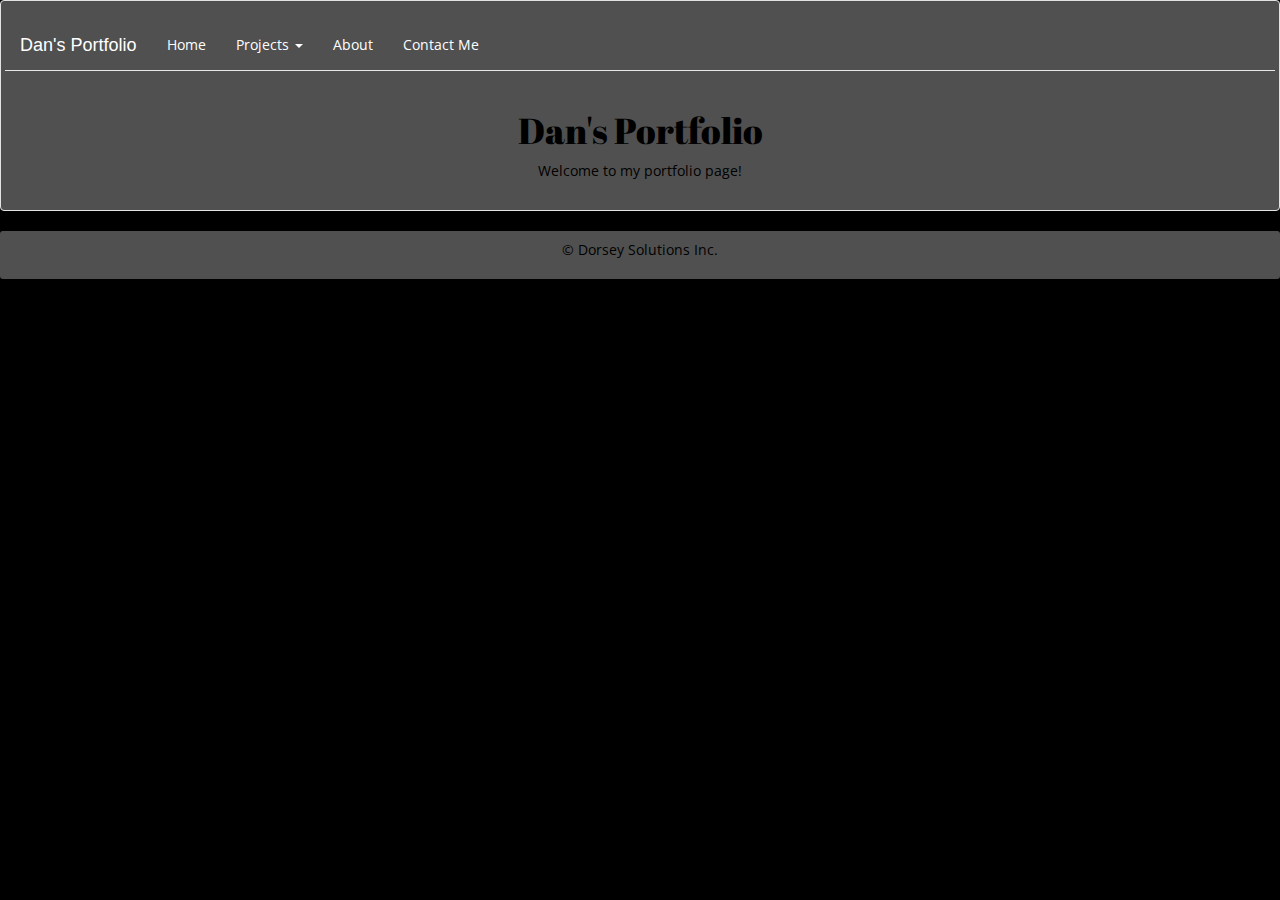
==== index.html @ 7fabb73d "Added search and addUser functionality" ====
<!DOCTYPE html>
<html lang="en">
  <head>
    <title>Dan's Portfolio</title>
    <meta charset="utf-8">
    <!-- FONT FACES -->
    <link href="https://fonts.googleapis.com/css?family=Abril+Fatface" rel="stylesheet">
    <link href="https://fonts.googleapis.com/css?family=Ubuntu" rel="stylesheet">
    <link href="https://fonts.googleapis.com/css?family=Open+Sans" rel="stylesheet">
    <!-- EXTERNAL CDN -->
    <script
  src="https://code.jquery.com/jquery-3.1.1.js"
  integrity="sha256-16cdPddA6VdVInumRGo6IbivbERE8p7CQR3HzTBuELA="
  crossorigin="anonymous"></script>
  <script src="https://maxcdn.bootstrapcdn.com/bootstrap/3.3.7/js/bootstrap.min.js" integrity="sha384-Tc5IQib027qvyjSMfHjOMaLkfuWVxZxUPnCJA7l2mCWNIpG9mGCD8wGNIcPD7Txa" crossorigin="anonymous"></script>
  <link rel="stylesheet" type="text/css" href="https://maxcdn.bootstrapcdn.com/bootstrap/3.3.7/css/bootstrap.min.css">
  <!-- LOCAL CSS -->
  <link rel="stylesheet" type="text/css" href="styles/main.css">

  </head>
  <body>
    <div class="container-fluid text-center well">
      <div class="row">
        <nav class="navbar navbar-default">
          <div class="navbar-header navigation">
            <a class="navbar-brand" href="#">Dan's Portfolio</a>
            <ul class="nav navbar-nav">
              <li><a href="index.html">Home</a></li>
              <li class="dropdown">
                <a class="dropdown-toggle" data-toggle="dropdown" href="#">Projects
                  <span class="caret"></span></a>
                  <ul class="dropdown-menu">
                    <li><a href="pages/quotes.html">Quotes</a></li>
                    <li><a href="pages/weather.html">Weather</a></li>
                    <li><a href="pages/twitch.html">Twitch</a></li>
                    <li><a href="pages/wiki.html">Wikipedia</a></li>
                  </ul>
              </li>
              <li><a href="pages/about.html">About</a></li>
              <li><a href="pages/contact.html">Contact Me</a></li>
            </ul>
          </div>
        </nav>
      </div>
      <div class="row">
        <h1>Dan's Portfolio</h1>
      </div>
      <div class="row">
        <p>Welcome to my portfolio page!</p>
      </div>
    </div>
    <div class="container-fluid text-center well-sm">
      <p>&copy; Dorsey Solutions Inc.</p>
    </div>
    <!-- LOCAL JS -->
    <script type="text/javascript" src="scripts/main.js"></script>
  </body>
</html>
---- styles/main.css ----
/*media queries*/
@media (max-width: 767px){
  .navbar-brand {
    display: none;
  }
}


body {
  background-color: #000;
}

p, h1 {
  color: #000;
}
h1 {
  font-family: 'Abril Fatface', cursive;
}

p, li {
  font-family: 'Open Sans', sans-serif;
}

.button:focus, .button:active {
  outline: none !important;
}

.button {
  font-family: 'Ubuntu', sans-serif;
}

/*NAVBAR STYLES*/
.container-fluid, .navbar {
  background-color: rgb(80, 80, 80);
}

.navbar {
  border-top: none;
  border-left: none;
  border-right: none;
  border-radius: 0;
}

.navbar-brand {
  cursor: default;
}

.navbar .nav li a, .navbar .navbar-brand,.navbar .nav li a:visited, .navbar .navbar-brand:visited {
  color: #FFF;
}
.navbar .nav li a:hover, .navbar .navbar-brand:hover{
  color: #BBB;
}

.navbar .nav li.dropdown.open > a:focus{
  background-color: #999;
}
.navbar .nav .dropdown ul{
  background-color: #000;
}
.navbar .nav .dropdown li a:hover {
  background-color: #666;
}

#portrait {
  max-width: 50%;
  border-radius: 50%;
}

ul {
  list-style-type: none;
}
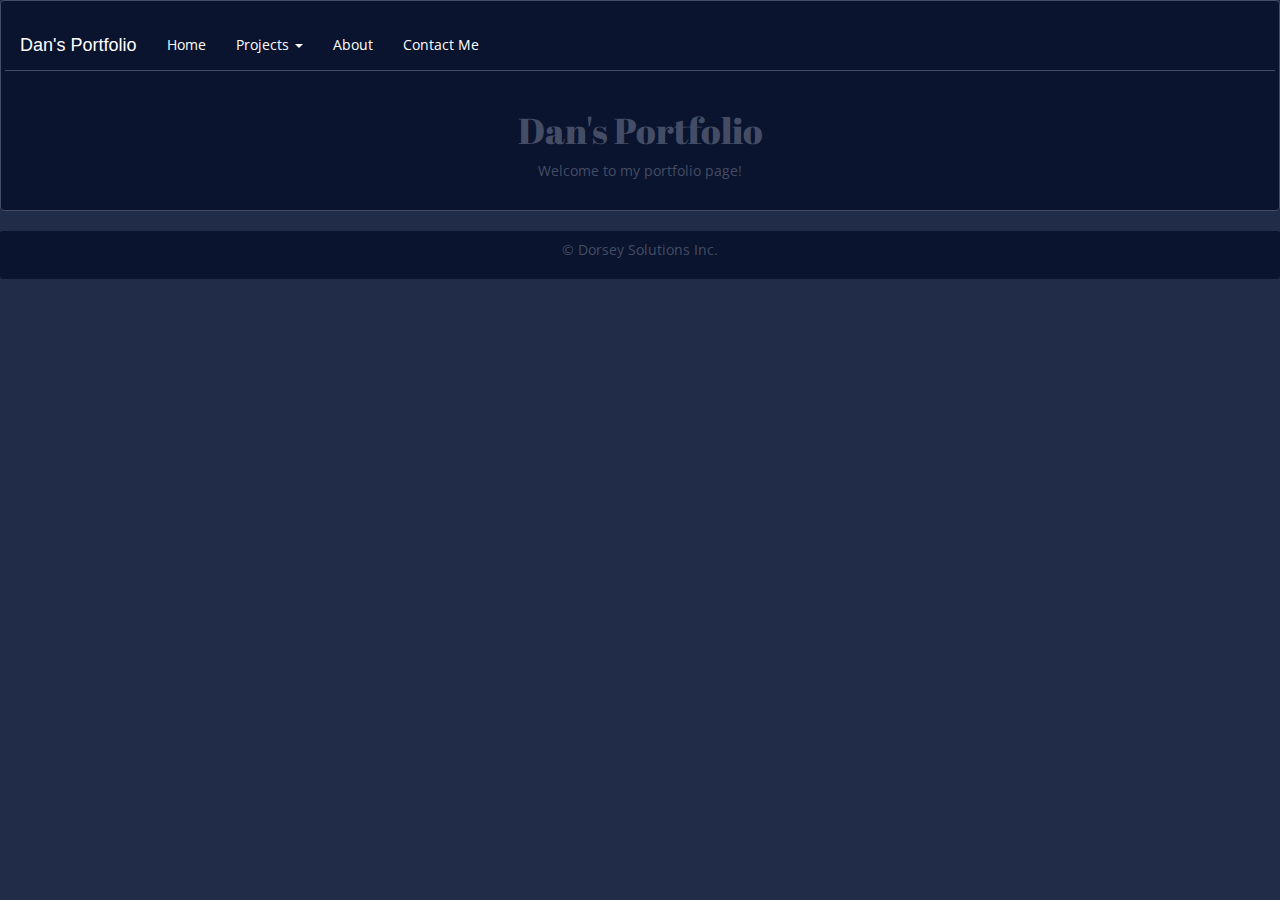
==== commit 75d2ba14: "renamed files and updated info" ====
--- a/index.html
+++ b/index.html
@@ -16,7 +16,7 @@
   <link rel="stylesheet" type="text/css" href="https://maxcdn.bootstrapcdn.com/bootstrap/3.3.7/css/bootstrap.min.css">
   <!-- LOCAL CSS -->
   <link rel="stylesheet" type="text/css" href="styles/main.css">
-
+  <meta name="viewport" content="width=device-width, initial-scale=1">
   </head>
   <body>
     <div class="container-fluid text-center well">
@@ -34,6 +34,7 @@
                     <li><a href="pages/weather.html">Weather</a></li>
                     <li><a href="pages/twitch.html">Twitch</a></li>
                     <li><a href="pages/wiki.html">Wikipedia</a></li>
+                    <li><a href="pages/todo.html">Todo</a></li>
                   </ul>
               </li>
               <li><a href="pages/about.html">About</a></li>
--- a/styles/main.css
+++ b/styles/main.css
@@ -7,17 +7,17 @@
 
 
 body {
-  background-color: #000;
+  background-color: #212C48;
 }
 
-p, h1 {
-  color: #000;
+p, h1, h2, h3, h4, h5, article, li {
+  color: #444D65;
 }
-h1 {
+h1, h2, h3, h4, h5 {
   font-family: 'Abril Fatface', cursive;
 }
 
-p, li {
+p, li, article {
   font-family: 'Open Sans', sans-serif;
 }
 
@@ -25,13 +25,20 @@
   outline: none !important;
 }
 
-.button {
+.button, .button:focus {
   font-family: 'Ubuntu', sans-serif;
+  background-color: #444D65;
+  color: #000;
+}
+
+.button:hover {
+  color: #0A142E;
 }
 
 /*NAVBAR STYLES*/
 .container-fluid, .navbar {
-  background-color: rgb(80, 80, 80);
+  background-color: #0A142E;
+  border-color: #444D65;
 }
 
 .navbar {
@@ -43,23 +50,26 @@
 
 .navbar-brand {
   cursor: default;
+  outline: none;
 }
 
 .navbar .nav li a, .navbar .navbar-brand,.navbar .nav li a:visited, .navbar .navbar-brand:visited {
   color: #FFF;
+  outline: none;
 }
-.navbar .nav li a:hover, .navbar .navbar-brand:hover{
-  color: #BBB;
+.navbar .nav li a:hover, .navbar .navbar-brand:hover, .navbar .nav li a::after, .navbar .nav li a:active{
+  color: #CCC;
+  outline: none;
 }
 
 .navbar .nav li.dropdown.open > a:focus{
-  background-color: #999;
+  background-color: #364364;
 }
 .navbar .nav .dropdown ul{
-  background-color: #000;
+  background-color: #031444;
 }
 .navbar .nav .dropdown li a:hover {
-  background-color: #666;
+  background-color: #061F5F;
 }
 
 #portrait {
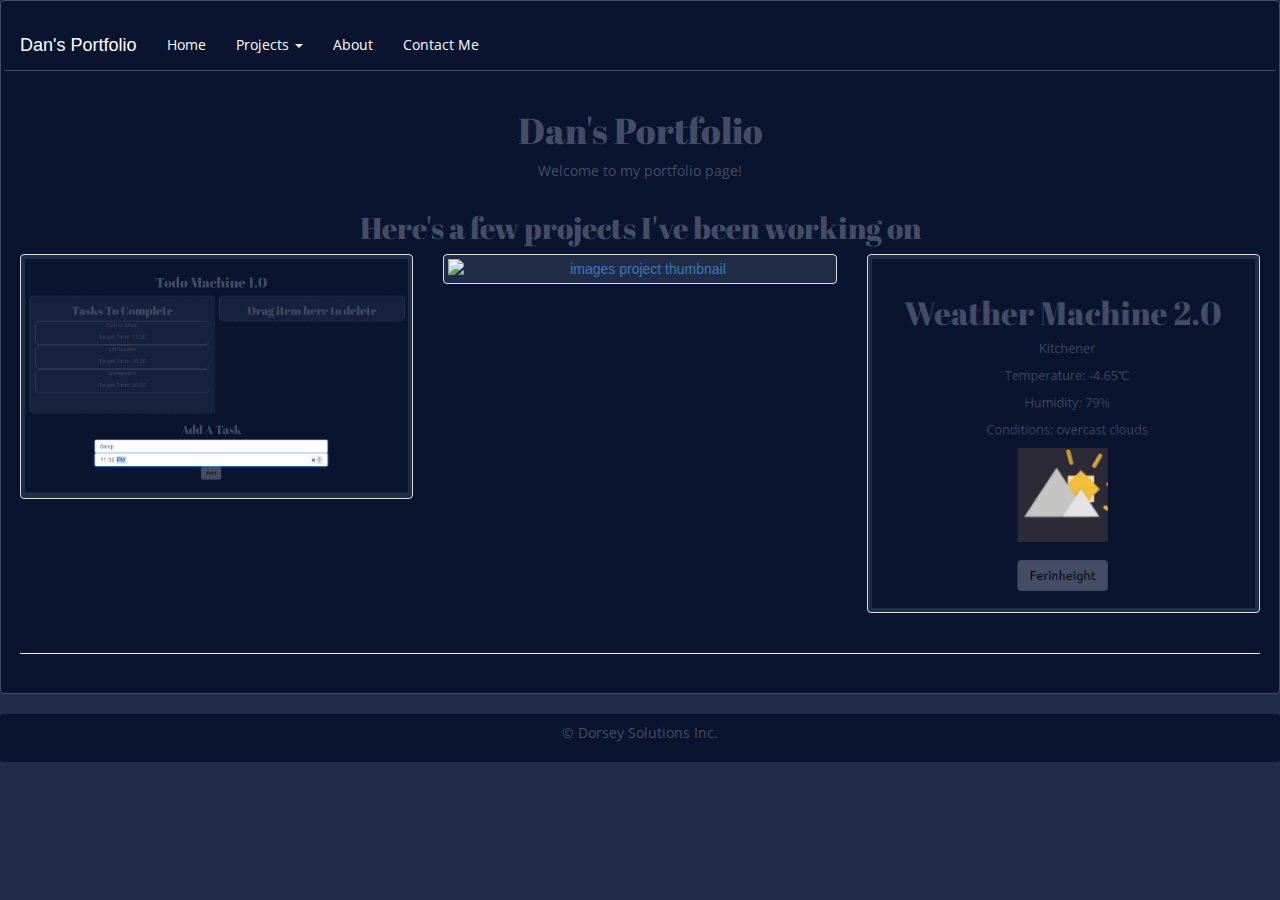
==== commit fcb897c3: "Began populating main page" ====
--- a/index.html
+++ b/index.html
@@ -49,6 +49,21 @@
       <div class="row">
         <p>Welcome to my portfolio page!</p>
       </div>
+      <div class="row">
+        <h2>Here's a few projects I've been working on</h2>
+      </div>
+      <div class="row">
+        <div class="col-lg-4 col-md-4 col-sm-4 col-xs-4">
+          <a class="thumbnail" href="pages/todo.html" target="_blank"><img src="images/todo_img.png" alt="todo project thumbnail" /></a>
+        </div>
+        <div class="col-lg-4 col-md-4 col-sm-4 col-xs-4">
+          <a class="thumbnail" href="pages/twitch.html" target="_blank"><img src="images/twitch_img.png" alt="images project thumbnail" /></a>
+        </div>
+        <div class="col-lg-4 col-md-4 col-sm-4 col-xs-4">
+          <a class="thumbnail" href="pages/weather.html" target="_blank"><img src="images/weather_img.png" alt="weather project thumbnail" /></a>
+        </div>
+      </div>
+      <hr/>
     </div>
     <div class="container-fluid text-center well-sm">
       <p>&copy; Dorsey Solutions Inc.</p>
--- a/styles/main.css
+++ b/styles/main.css
@@ -80,3 +80,8 @@
 ul {
   list-style-type: none;
 }
+
+/*thumbnail styles*/
+.thumbnail {
+  background-color: #212C48;
+}
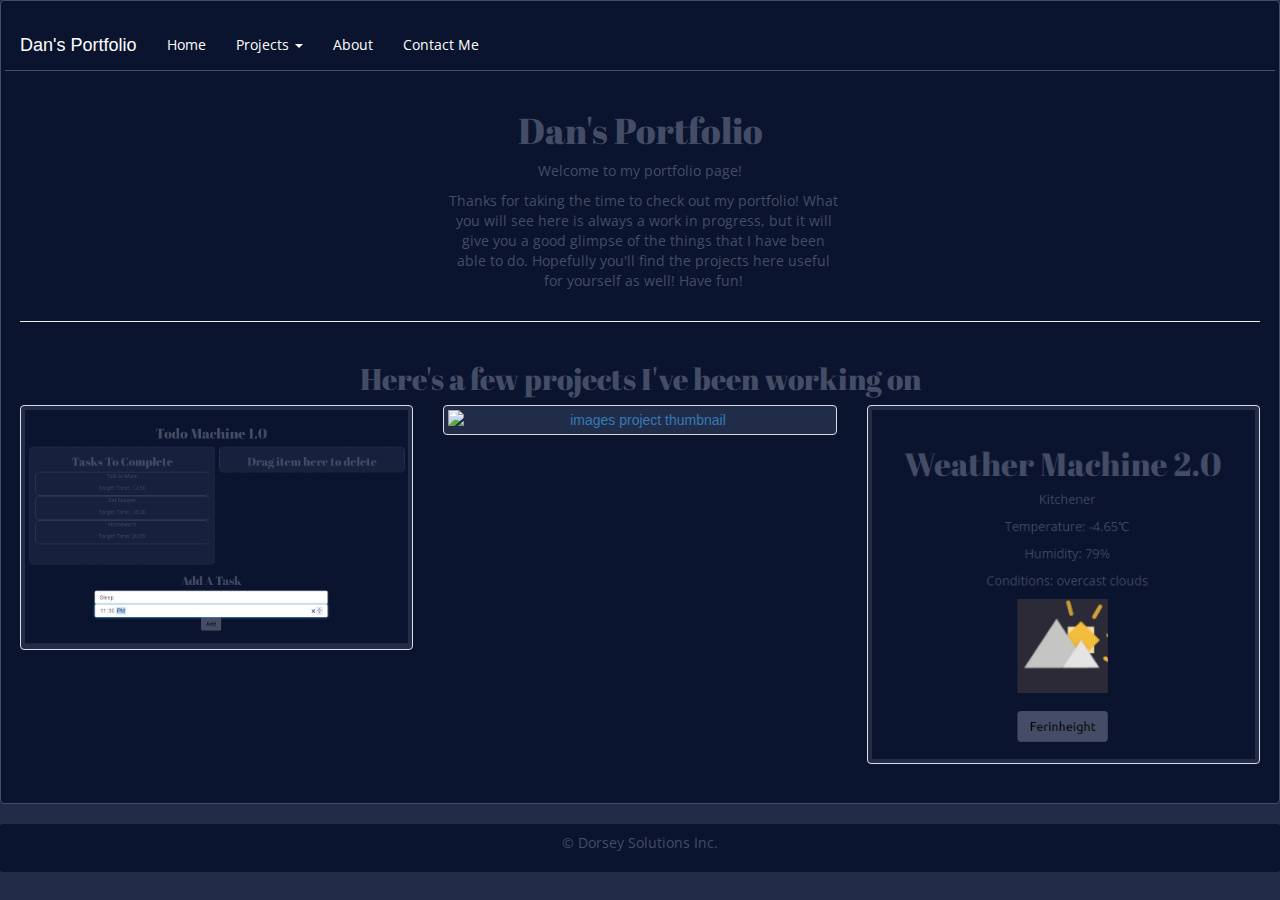
==== commit ac1eef5e: "updated home page and about bullet list" ====
--- a/index.html
+++ b/index.html
@@ -49,6 +49,17 @@
       <div class="row">
         <p>Welcome to my portfolio page!</p>
       </div>
+      <div class="row row col-lg-offset-4 col-md-offset-4 col-sm-offset-4 col-xs-offset-4">
+        <div class="col-lg-6 col-md-6 col-sm-6 col-xs-6">
+        <p>Thanks for taking the time to check out my portfolio!
+           What you will see here is always a work in progress, but
+           it will give you a good glimpse of the things that I have
+           been able to do. Hopefully you'll find the projects here
+           useful for yourself as well! Have fun!
+         </p>
+       </div>
+      </div>
+      <hr/>
       <div class="row">
         <h2>Here's a few projects I've been working on</h2>
       </div>
@@ -63,7 +74,6 @@
           <a class="thumbnail" href="pages/weather.html" target="_blank"><img src="images/weather_img.png" alt="weather project thumbnail" /></a>
         </div>
       </div>
-      <hr/>
     </div>
     <div class="container-fluid text-center well-sm">
       <p>&copy; Dorsey Solutions Inc.</p>
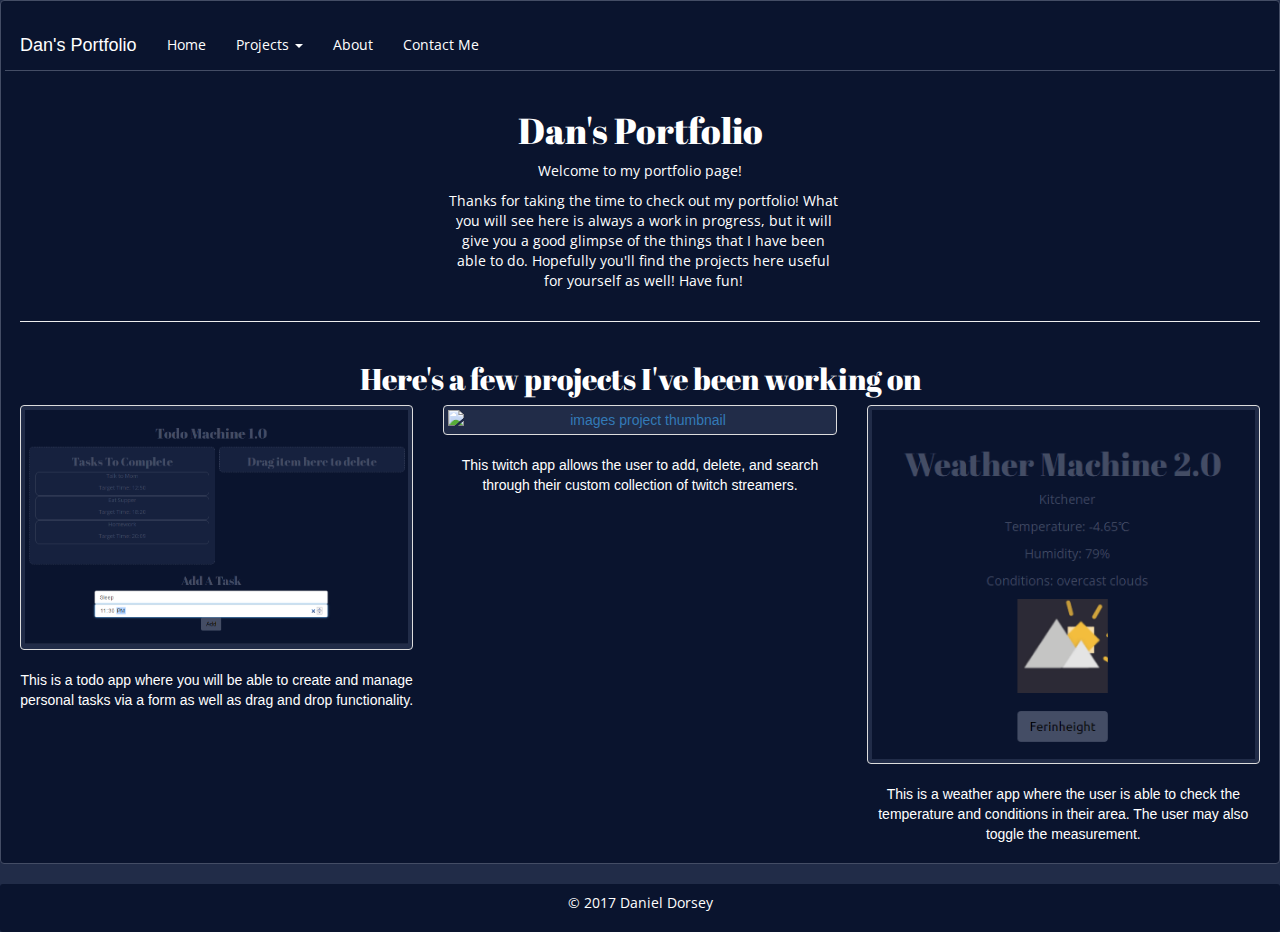
==== commit 029b4da7: "Made changes based on user input" ====
--- a/index.html
+++ b/index.html
@@ -65,18 +65,21 @@
       </div>
       <div class="row">
         <div class="col-lg-4 col-md-4 col-sm-4 col-xs-4">
-          <a class="thumbnail" href="pages/todo.html" target="_blank"><img src="images/todo_img.png" alt="todo project thumbnail" /></a>
+          <a class="thumbnail img-responsive" href="pages/todo.html" target="_blank"><img src="images/todo_img.png" alt="todo project thumbnail" /></a>
+          <figcaption>This is a todo app where you will be able to create and manage personal tasks via a form as well as drag and drop functionality.</figcaption>
         </div>
         <div class="col-lg-4 col-md-4 col-sm-4 col-xs-4">
-          <a class="thumbnail" href="pages/twitch.html" target="_blank"><img src="images/twitch_img.png" alt="images project thumbnail" /></a>
+          <a class="thumbnail img-responsive" href="pages/twitch.html" target="_blank"><img src="images/twitch_img.png" alt="images project thumbnail" /></a>
+          <figcaption>This twitch app allows the user to add, delete, and search through their custom collection of twitch streamers.</figcaption>
         </div>
         <div class="col-lg-4 col-md-4 col-sm-4 col-xs-4">
-          <a class="thumbnail" href="pages/weather.html" target="_blank"><img src="images/weather_img.png" alt="weather project thumbnail" /></a>
+          <a class="thumbnail img-responsive" href="pages/weather.html" target="_blank"><img src="images/weather_img.png" alt="weather project thumbnail" /></a>
+          <figcaption>This is a weather app where the user is able to check the temperature and conditions in their area. The user may also toggle the measurement.</figcaption>
         </div>
       </div>
     </div>
     <div class="container-fluid text-center well-sm">
-      <p>&copy; Dorsey Solutions Inc.</p>
+      <p>&copy; 2017 Daniel Dorsey</p>
     </div>
     <!-- LOCAL JS -->
     <script type="text/javascript" src="scripts/main.js"></script>
--- a/styles/main.css
+++ b/styles/main.css
@@ -10,8 +10,8 @@
   background-color: #212C48;
 }
 
-p, h1, h2, h3, h4, h5, article, li {
-  color: #444D65;
+p, h1, h2, h3, h4, h5, article, li, figcaption {
+  color: #FFF;
 }
 h1, h2, h3, h4, h5 {
   font-family: 'Abril Fatface', cursive;
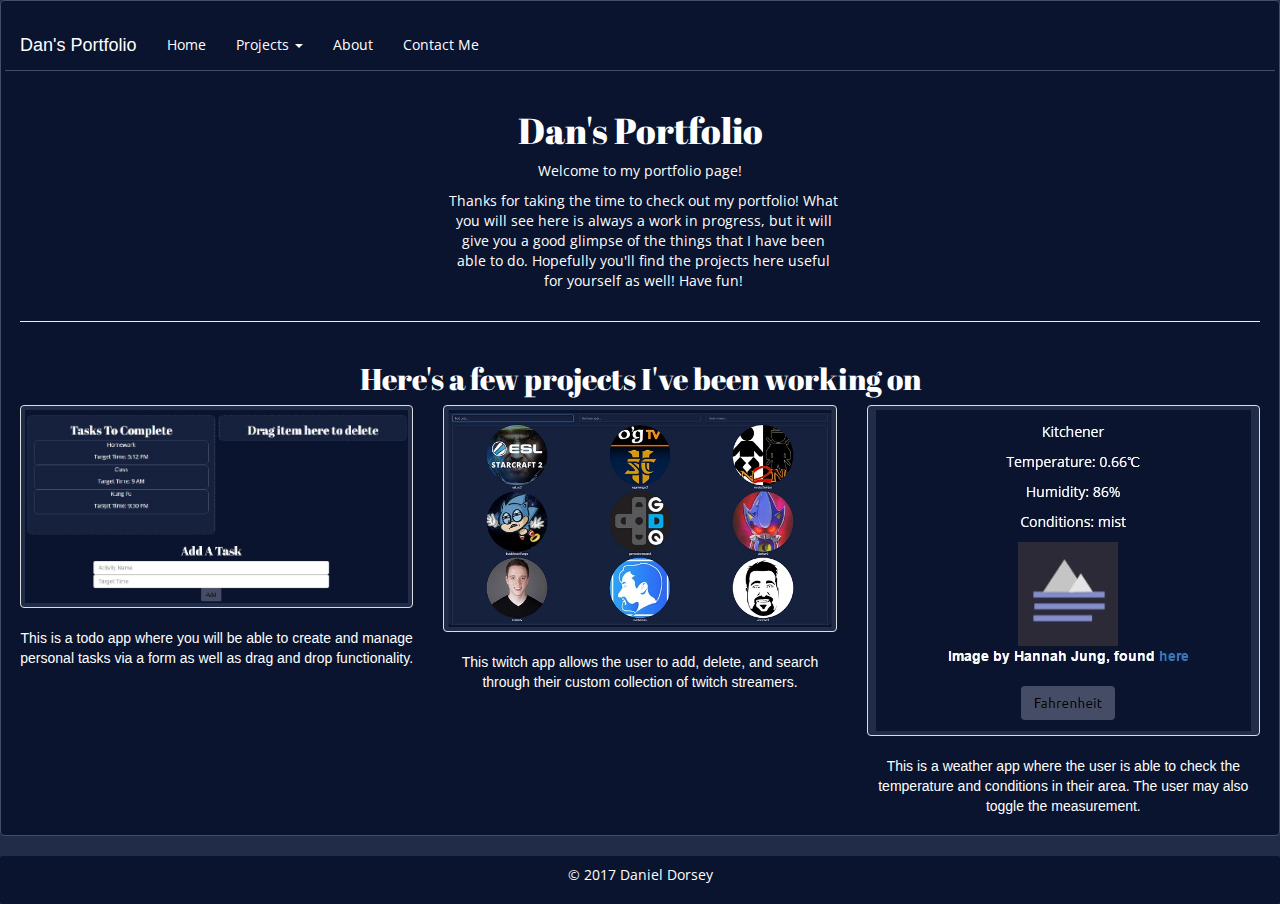
==== commit 5f6dcaea: "reformmated images to jpg" ====
--- a/index.html
+++ b/index.html
@@ -65,15 +65,15 @@
       </div>
       <div class="row">
         <div class="col-lg-4 col-md-4 col-sm-4 col-xs-4">
-          <a class="thumbnail img-responsive" href="pages/todo.html" target="_blank"><img src="images/todo_img.png" alt="todo project thumbnail" /></a>
+          <a class="thumbnail img-responsive" href="pages/todo.html" target="_blank"><img src="images/todo_img.jpg" alt="todo project thumbnail" /></a>
           <figcaption>This is a todo app where you will be able to create and manage personal tasks via a form as well as drag and drop functionality.</figcaption>
         </div>
         <div class="col-lg-4 col-md-4 col-sm-4 col-xs-4">
-          <a class="thumbnail img-responsive" href="pages/twitch.html" target="_blank"><img src="images/twitch_img.png" alt="images project thumbnail" /></a>
+          <a class="thumbnail img-responsive" href="pages/twitch.html" target="_blank"><img src="images/twitch_img.jpg" alt="images project thumbnail" /></a>
           <figcaption>This twitch app allows the user to add, delete, and search through their custom collection of twitch streamers.</figcaption>
         </div>
         <div class="col-lg-4 col-md-4 col-sm-4 col-xs-4">
-          <a class="thumbnail img-responsive" href="pages/weather.html" target="_blank"><img src="images/weather_img.png" alt="weather project thumbnail" /></a>
+          <a class="thumbnail img-responsive" href="pages/weather.html" target="_blank"><img src="images/weather_img.jpg" alt="weather project thumbnail" /></a>
           <figcaption>This is a weather app where the user is able to check the temperature and conditions in their area. The user may also toggle the measurement.</figcaption>
         </div>
       </div>
